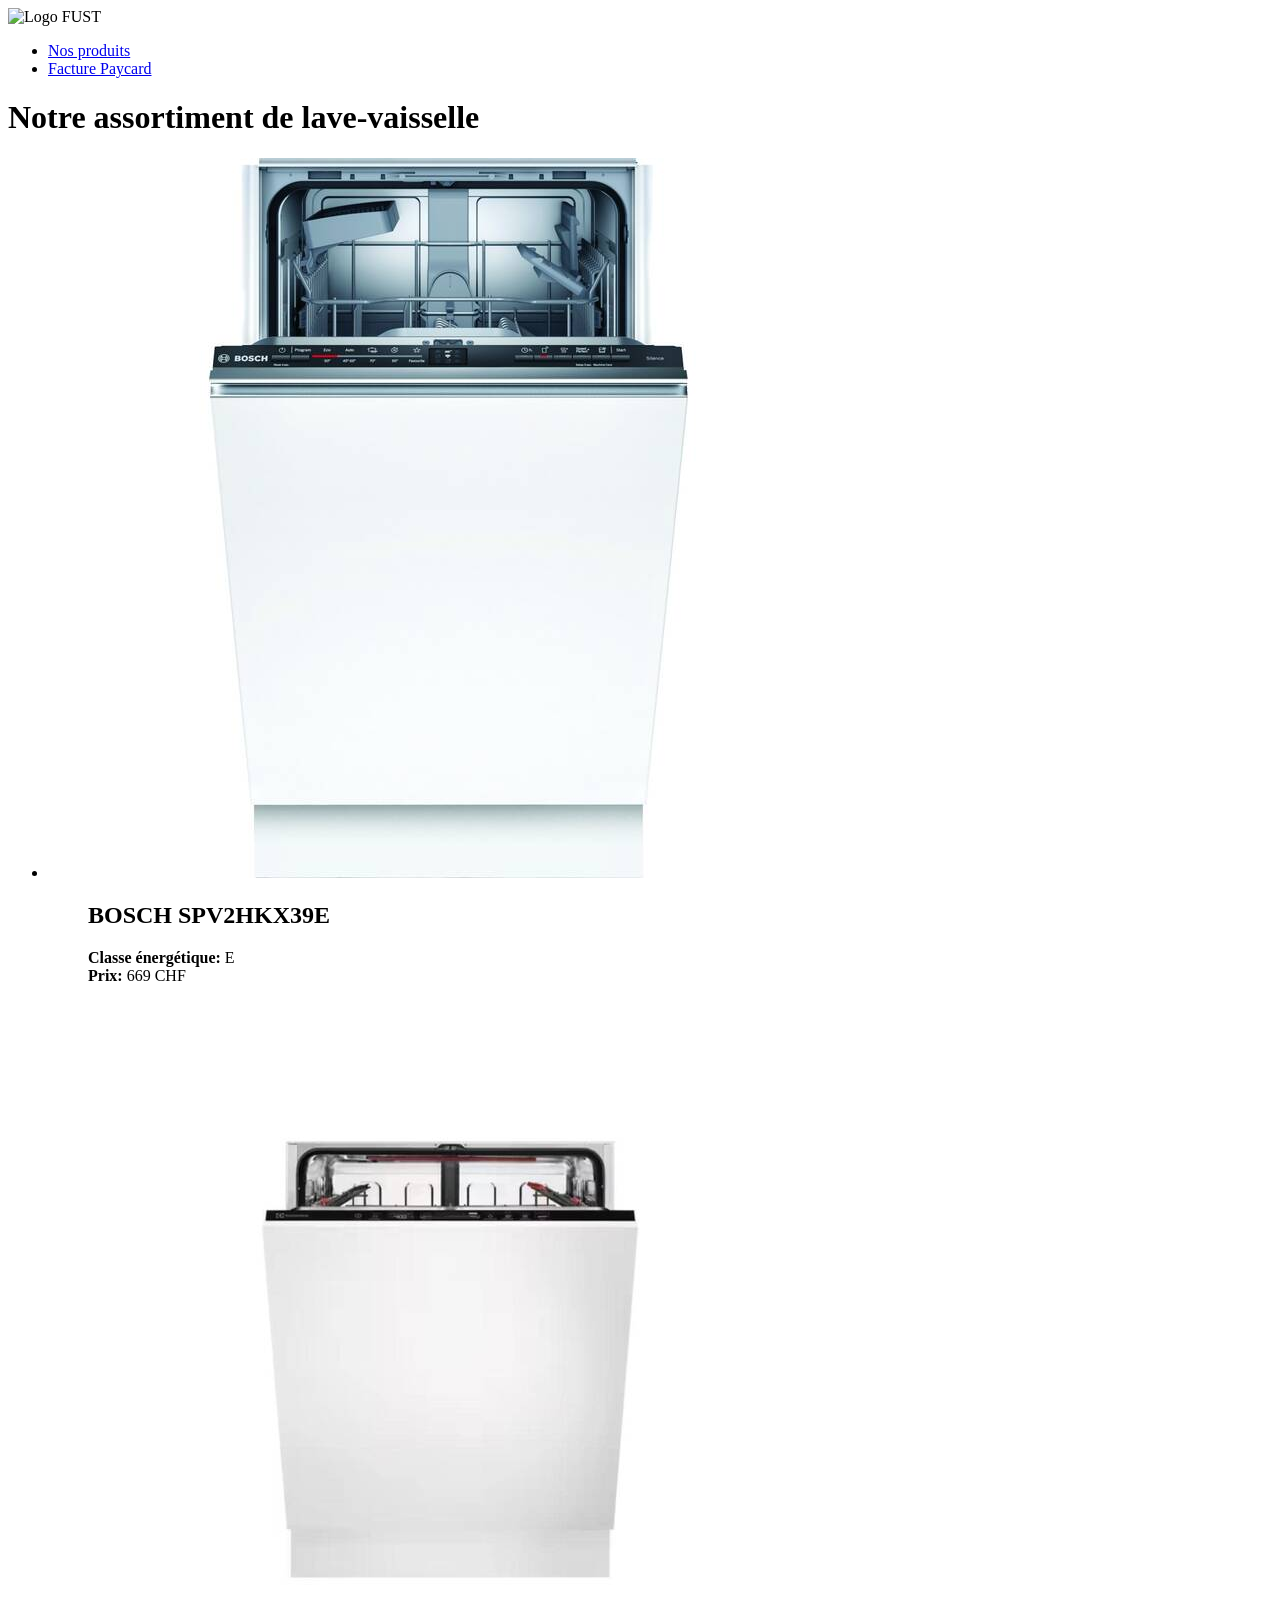
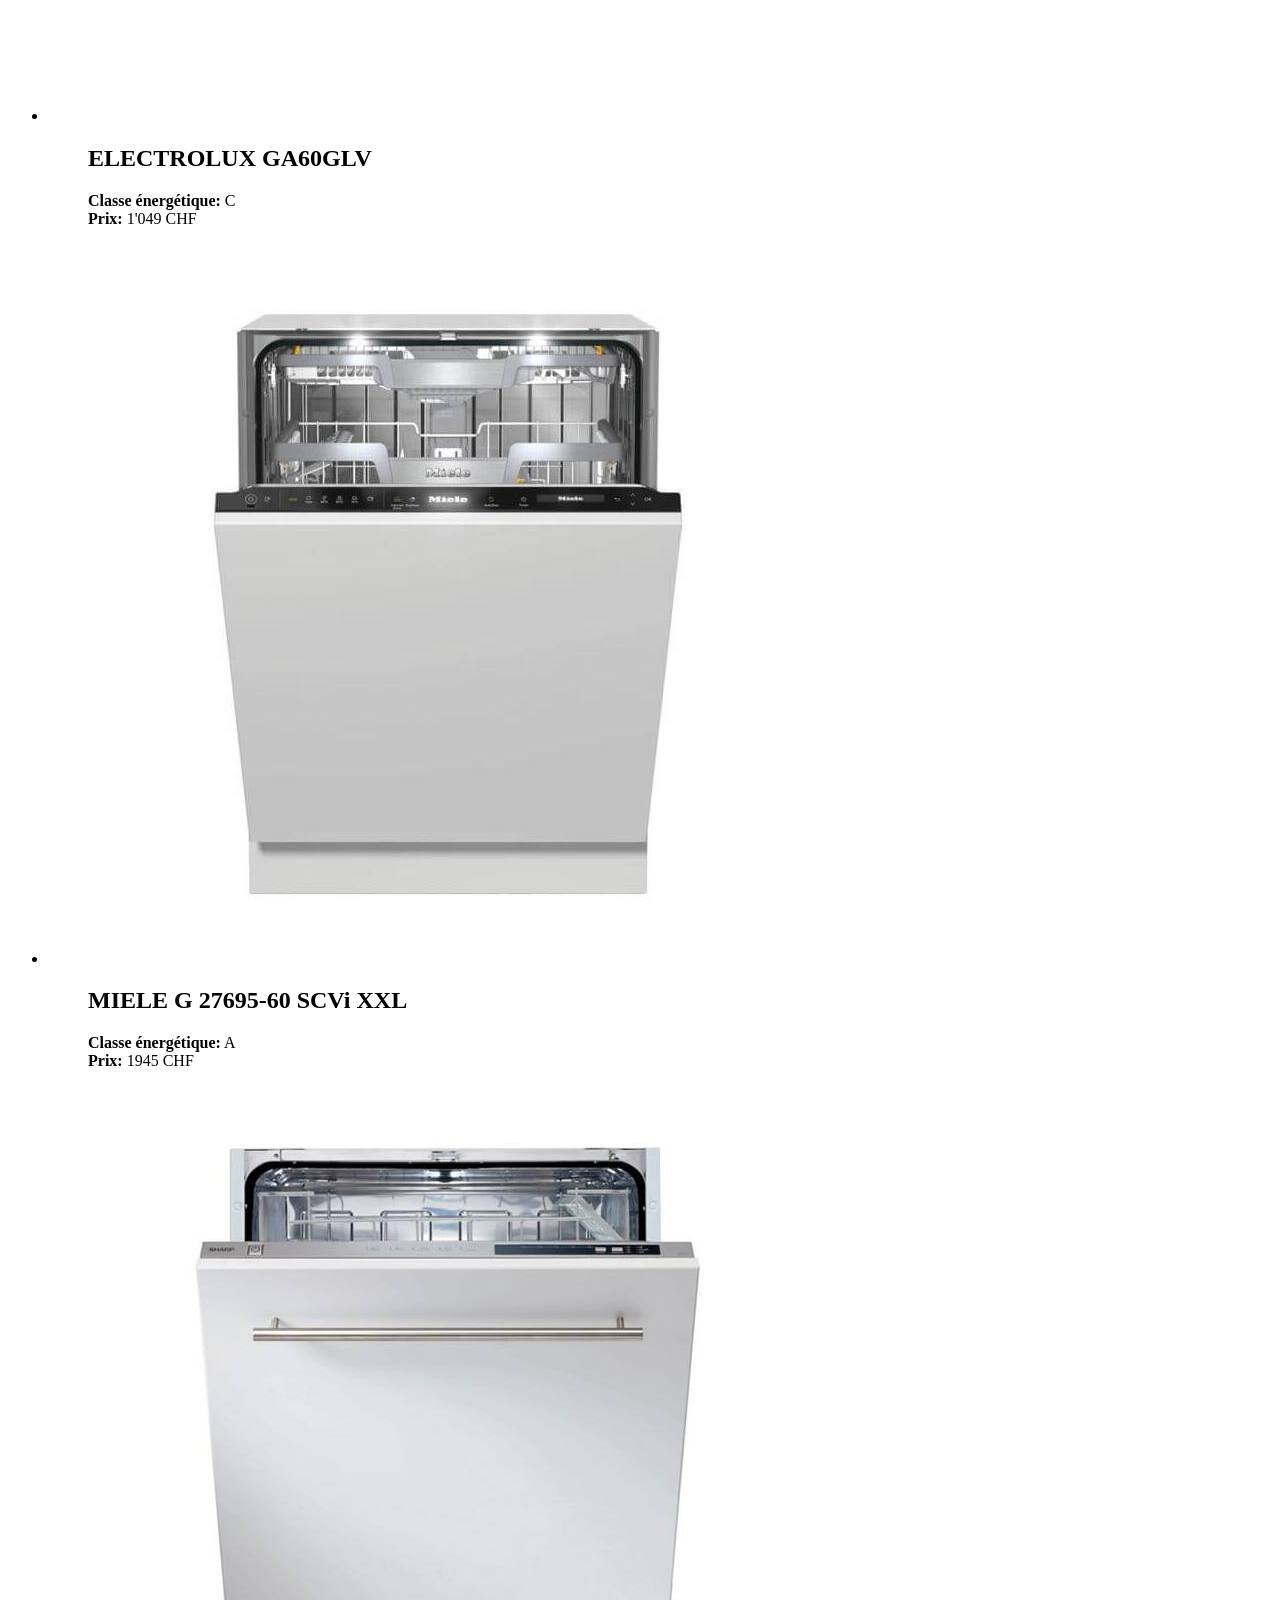
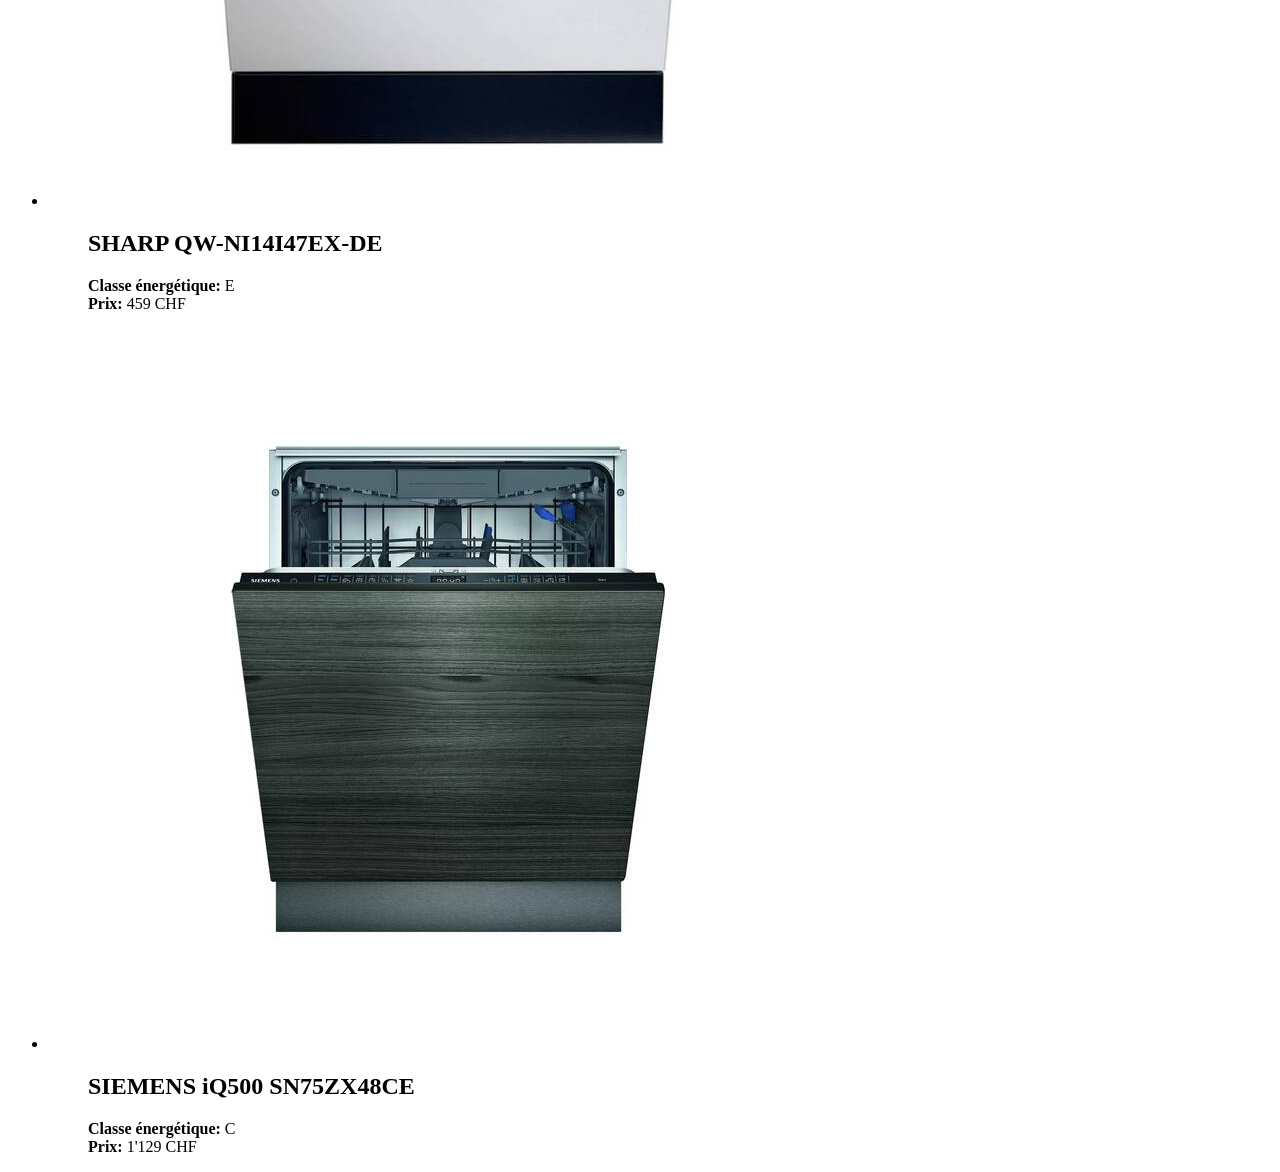
==== index.html @ 4d99865a "Les images des lave-vaisselles, les noms des onglets" ====
<!DOCTYPE html>
<html lang="fr"> <!-- Ne pas oublier de préciser la langue -->
<head>
    <!-- Encodage des caractères de la page -->
    <meta charset="UTF-8">
    <!-- viewport - Ajuste la taille de la page aux différents appareils : pc, mobiles, tablettes -->
    <meta name="viewport" content="width=device-width, initial-scale=1.0">
    <!-- Titre de la page. Visible dans l'onglet du navigateur -->
    <title>Lave-vaisselle - Fust.ch</title>
    <!-- Auteur -->
    <meta name="author" content="Andrii Shastun">

    <!-- Styles -->
    <!-- Reset CSS redéfinit le style de toutes les balises  HTML -->
    <link rel="stylesheet" href="css/normalize.css">
    <!-- Feuille de style principale du site -->
    <link rel="stylesheet" href="css/main.css">
    <!-- Icône de base du site : FAVICON -->
    <link rel="icon" type="image/x-icon" href="favicon.ico" sizes="16x16">
</head>
<body class="index">
<header>
    <img src="img/logo-fust.png"
         alt="Logo FUST"
    >
    <nav>
        <ul>
            <li><a class="actif" href="index.html">Nos produits</a></li>
            <li><a href="paycard.html">Facture Paycard</a></li>
        </ul>
    </nav>
</header>
<main>
    <h1>Notre assortiment de lave-vaisselle</h1>
    <ul class="produits">
        <li>
            <figure>
                <img src="img/bosh-spv2hkx39e.jpg" alt="Bosh">
                <figcaption>
                    <h2>BOSCH SPV2HKX39E</h2>
                    <div><strong>Classe énergétique:</strong> E</div>
                    <div><strong>Prix:</strong> 669 CHF</div>
                </figcaption>
            </figure>
        </li>
        <li>
            <figure>
                <img src="img/electrolux-ga60glv.jpg" alt="Electrolux">
                <figcaption>
                    <h2>ELECTROLUX GA60GLV</h2>
                    <div><strong>Classe énergétique:</strong> C</div>
                    <div><strong>Prix:</strong> 1'049 CHF</div>
                </figcaption>
            </figure>
        </li>
        <li>
            <figure>
                <img src="img/miele-g-27695-60.jpg" alt="Miele">
                <figcaption>
                    <h2>MIELE G 27695-60 SCVi XXL</h2>
                    <div><strong>Classe énergétique:</strong> A</div>
                    <div><strong>Prix:</strong> 1945 CHF</div>
                </figcaption>
            </figure>
        </li>
        <li>
            <figure>
                <img src="img/sharp-qw-ni14.jpg" alt="Sharp">
                <figcaption>
                    <h2>SHARP QW-NI14I47EX-DE</h2>
                    <div><strong>Classe énergétique:</strong> E</div>
                    <div><strong>Prix:</strong> 459 CHF</div>
                </figcaption>
            </figure>
        </li>
        <li>
            <figure>
                <img src="img/siemens-iq500.jpg" alt="Siemens">
                <figcaption>
                    <h2>SIEMENS iQ500 SN75ZX48CE</h2>
                    <div><strong>Classe énergétique:</strong> C</div>
                    <div><strong>Prix:</strong> 1'129 CHF</div>
                </figcaption>
            </figure>
        </li>
    </ul>
</main>
</body>
</html>
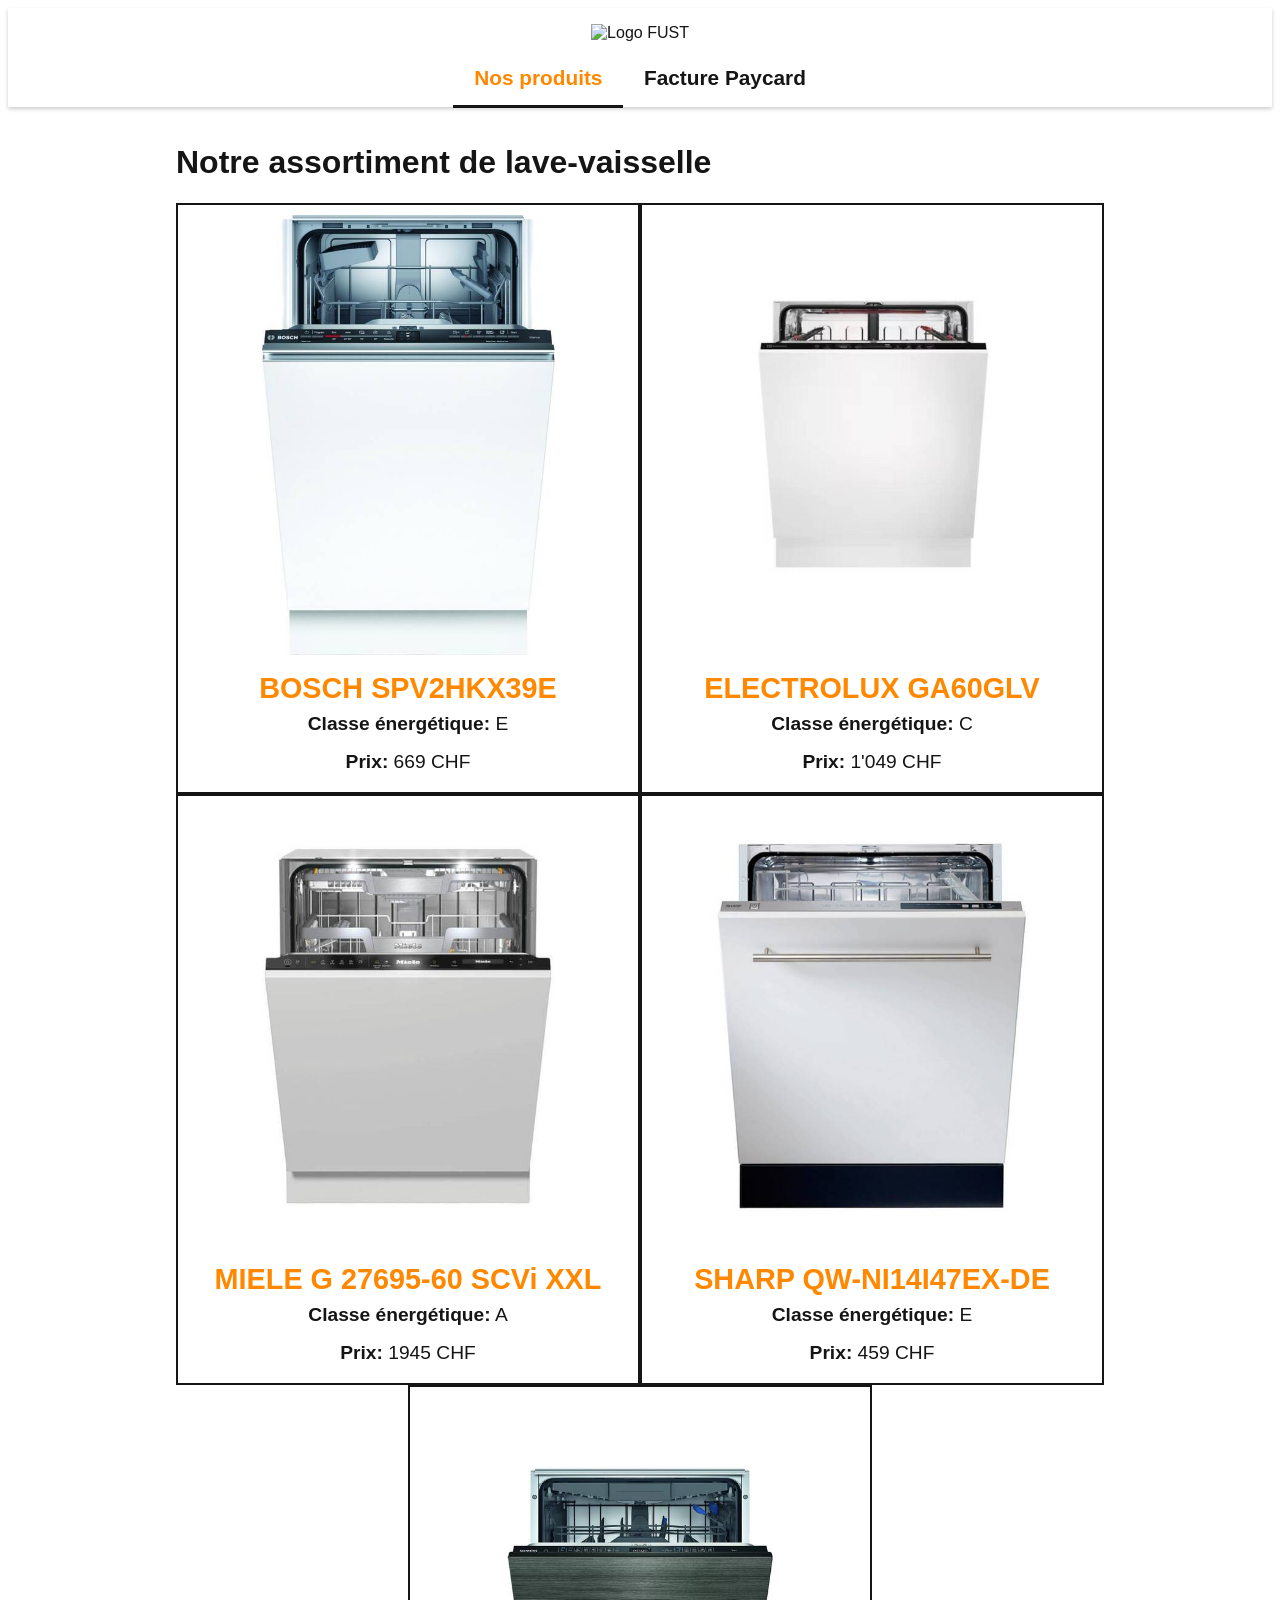
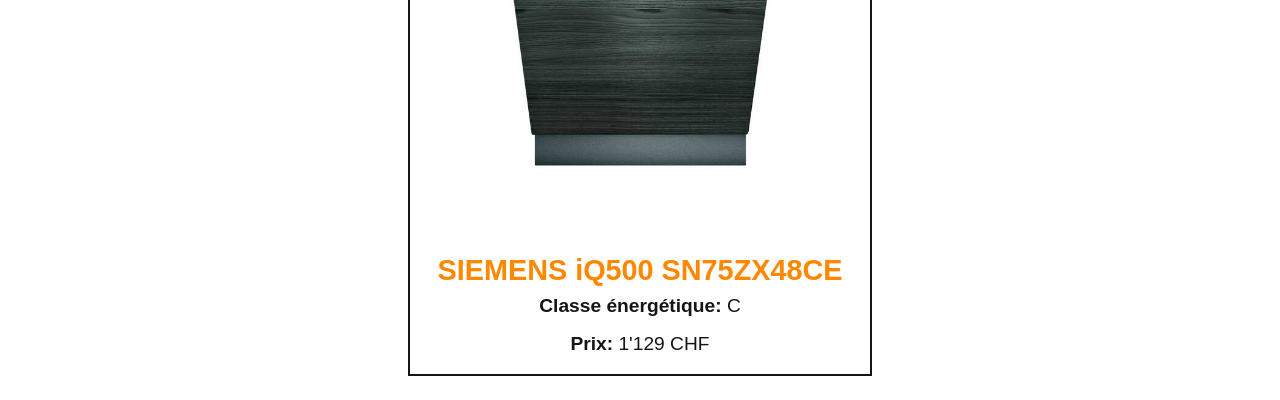
==== commit 26028810: "CSS changements" ====
--- a/index.html
+++ b/index.html
@@ -18,7 +18,7 @@
     <!-- Icône de base du site : FAVICON -->
     <link rel="icon" type="image/x-icon" href="favicon.ico" sizes="16x16">
 </head>
-<body class="index">
+<body class="page-index">
 <header>
     <img src="img/logo-fust.png"
          alt="Logo FUST"
--- a/css/main.css
+++ b/css/main.css
@@ -0,0 +1,109 @@
+@import "normalize.css";
+
+/********** STYLE GENERAL *********/
+* {
+    box-sizing: border-box;
+}
+
+html,
+body {
+    font-family: "Segoe UI", Arial, sans-serif;
+    font-weight: 400;
+    font-size: 1em;
+    background: #fff;
+    color: #151515
+}
+
+h1, h2, h3, h4, h5, h6 {
+    font-weight: 800;
+}
+
+img {
+    max-width: 100%;
+    height: auto;
+}
+
+a {
+    text-decoration: none;
+    color: #ff8800;
+}
+
+/********** STYLE HEADER *********/
+header {
+    padding: 1rem;
+    text-align: center;
+    box-shadow: 0 2px 4px 0 rgba(0,0,0,.2);
+}
+
+/********** STYLE NAVIGATION *********/
+
+header nav ul {
+    padding: 0;
+    margin: 1.5rem 0 1px;
+    list-style-type: none;
+    display: flex;
+    justify-content: center;
+}
+
+header nav a {
+    font-weight: bold;
+    font-size: 1.3rem;
+    padding: .75em 1em;
+    color: #151515;
+}
+
+header nav a.actif {
+    color: #ff8800;
+    border-bottom: 3px solid #151515;
+}
+
+header nav a:hover {
+    border-bottom: 3px solid #151515;
+    background-color: #eeeeee;
+}
+
+/********** STYLE CONTENU PRINCIPAL *********/
+main {
+    padding: 1rem;
+    max-width: 960px;
+    margin: 0 auto;
+}
+
+/********** PAGE NOS PRODUITS *********/
+.page-index .produits {
+    list-style-type: none;
+    padding: 0;
+    display: flex;
+    flex-wrap: wrap;
+    justify-content: center;
+    margin: 0;
+}
+
+.page-index .produits li {
+    padding: 10px;
+    transition: all 0.2s ease-in-out;
+    max-width: 50%;
+    border: #151515 2px solid;
+    box-sizing: border-box;
+}
+
+.produits li:hover {
+    transform: scale(1.03);
+}
+
+.page-index .produits figure {
+    text-align: center;
+    margin: 0;
+}
+
+.produits figcaption {
+    font-size: 1.2rem;
+    line-height: 2;
+}
+
+.produits figcaption h2 {
+    color: #ff8800;
+    text-align: center;
+    margin: .5em 0 0;
+    line-height: 1.1;
+}
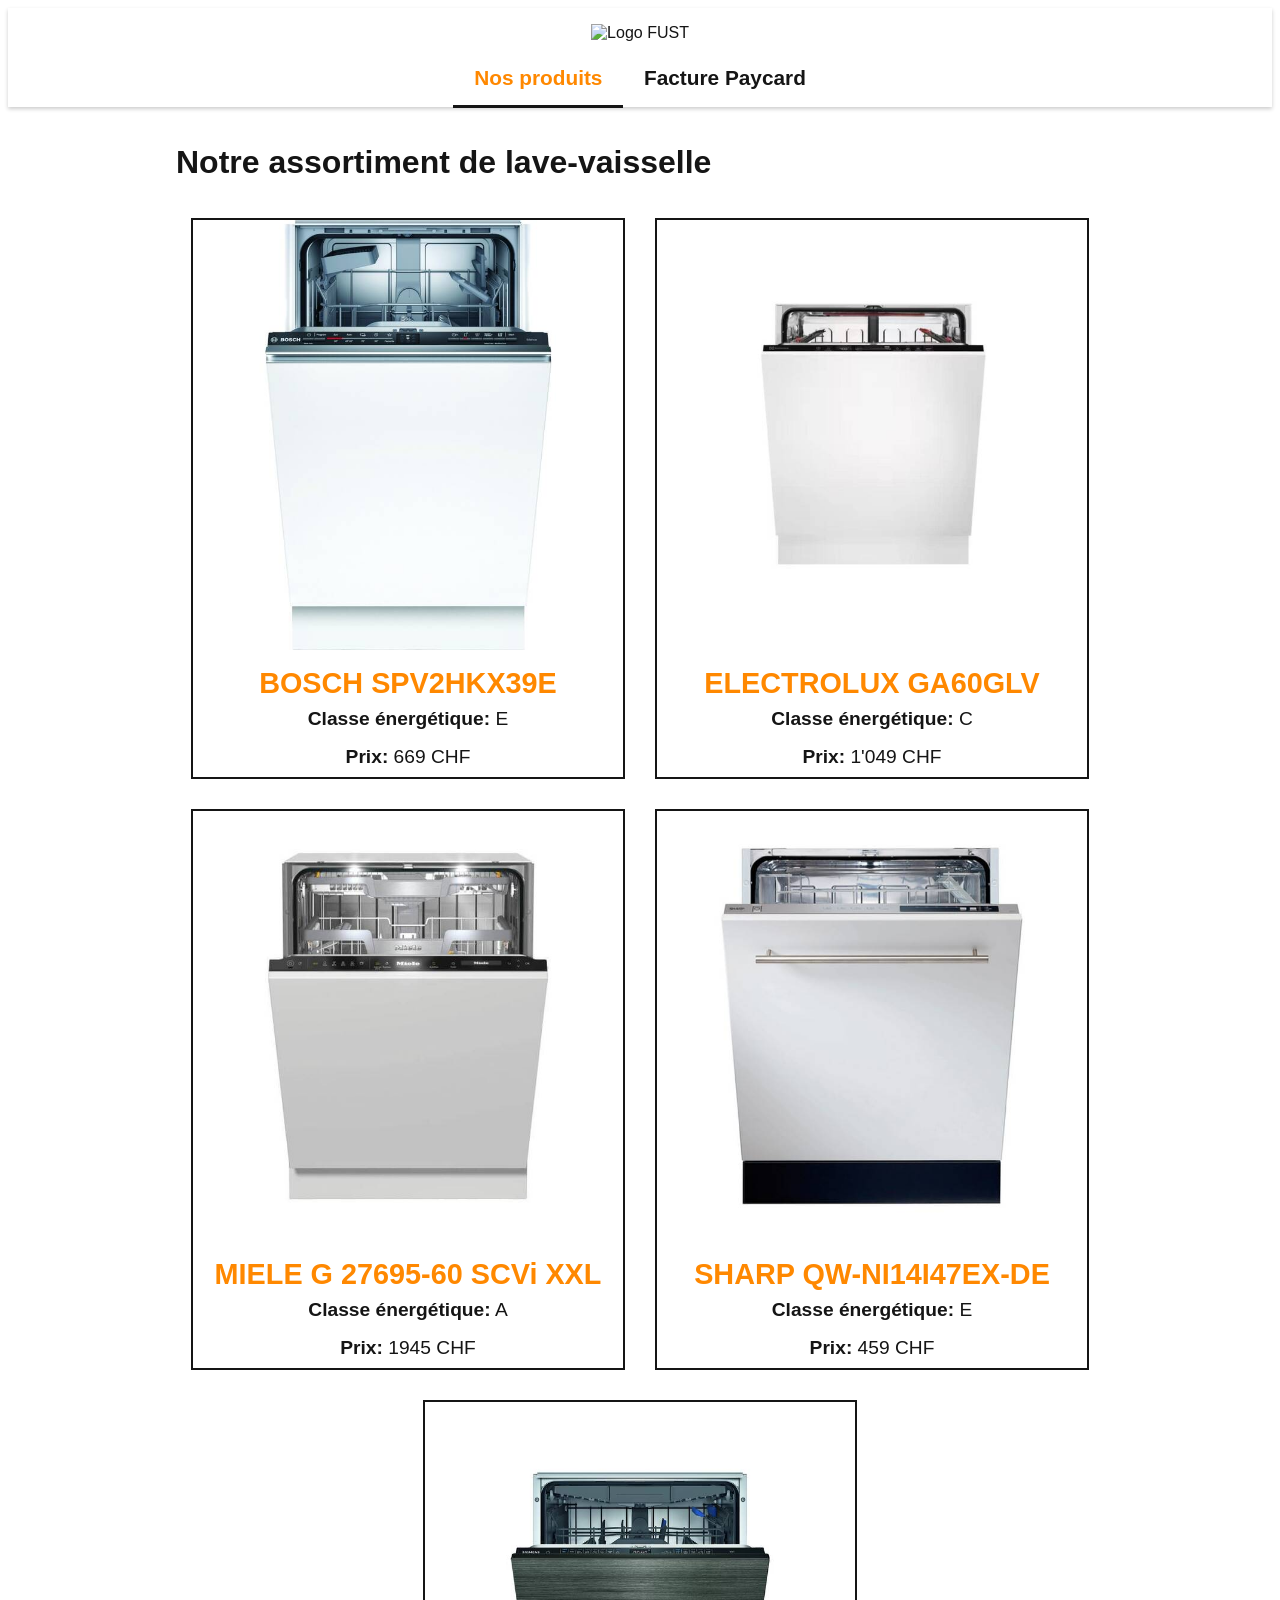
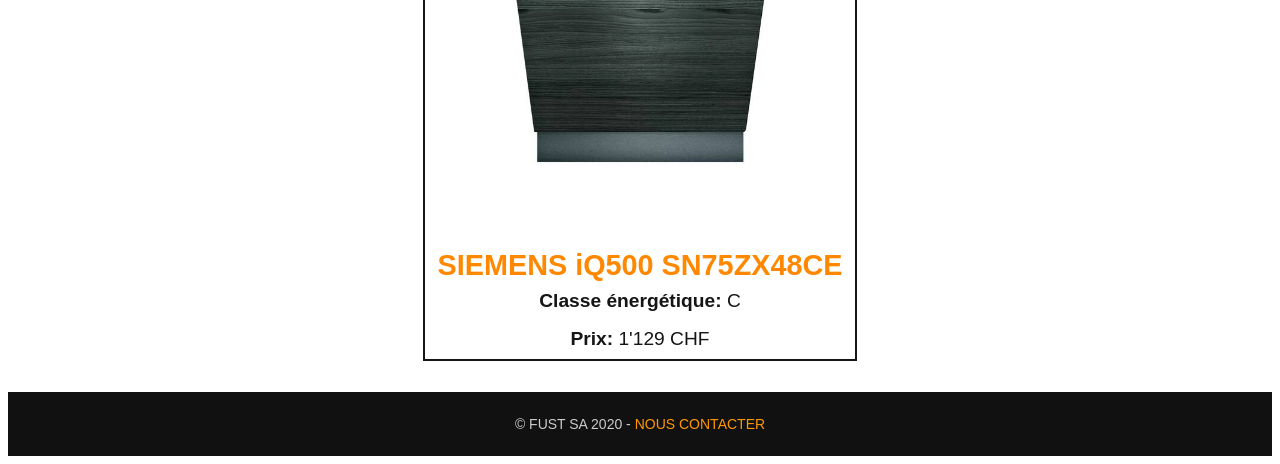
==== commit f7875c17: "CSS changements" ====
--- a/index.html
+++ b/index.html
@@ -85,5 +85,8 @@
         </li>
     </ul>
 </main>
+<footer>
+    <p>© FUST SA 2020 - <a href="#">NOUS CONTACTER</a></p>
+</footer>
 </body>
 </html>
--- a/css/main.css
+++ b/css/main.css
@@ -32,7 +32,7 @@
 header {
     padding: 1rem;
     text-align: center;
-    box-shadow: 0 2px 4px 0 rgba(0,0,0,.2);
+    box-shadow: 0 2px 4px 0 rgba(0, 0, 0, .2);
 }
 
 /********** STYLE NAVIGATION *********/
@@ -83,7 +83,6 @@
     padding: 10px;
     transition: all 0.2s ease-in-out;
     max-width: 50%;
-    border: #151515 2px solid;
     box-sizing: border-box;
 }
 
@@ -93,7 +92,8 @@
 
 .page-index .produits figure {
     text-align: center;
-    margin: 0;
+    margin: 5px;
+    border: 2px solid #151515;
 }
 
 .produits figcaption {
@@ -107,3 +107,20 @@
     margin: .5em 0 0;
     line-height: 1.1;
 }
+
+footer {
+    background-color: #111;
+    color: #ccc;
+    text-align: center;
+    padding: 10px;
+    font-size: 14px;
+}
+
+footer a {
+    color: #ff9800;
+    text-decoration: none;
+}
+
+footer a:hover {
+    text-decoration: underline;
+}
